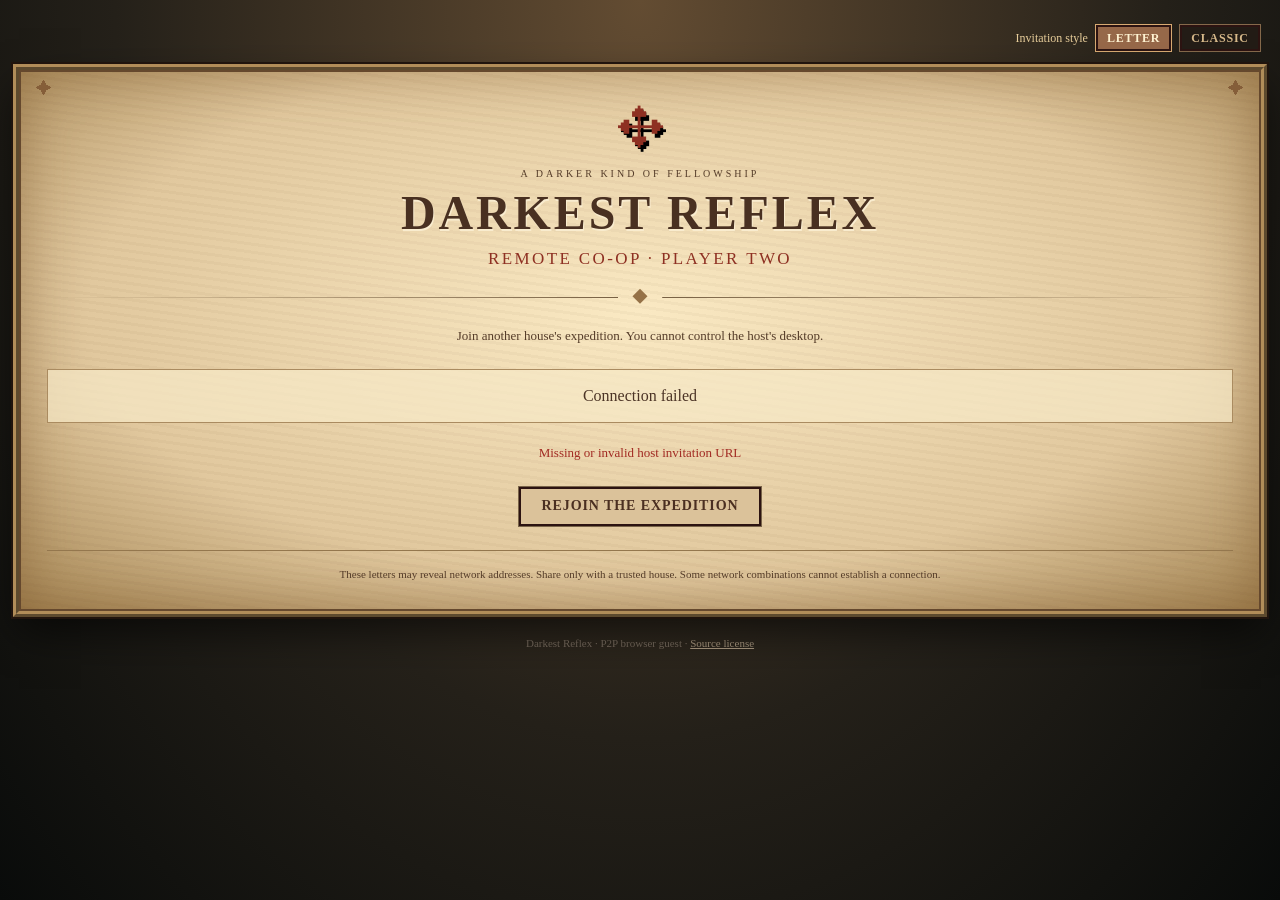
==== join/index.html @ e3242cea "Expose independent game-audio connection and playback status next to video" ====
<!doctype html>
<html lang="ko">
<head>
  <meta charset="utf-8">
  <meta name="viewport" content="width=device-width, initial-scale=1">
  <meta name="referrer" content="no-referrer">
  <meta http-equiv="Content-Security-Policy" content="default-src 'self'; script-src 'self'; style-src 'self'; img-src 'self' data:; connect-src 'self' stun:; media-src 'self' blob:; object-src 'none'; base-uri 'none'; form-action 'none'">
  <title>Darkest Reflex · Remote Co-op P2</title>
  <link rel="stylesheet" href="/join/guest.css">
  <script defer type="module" src="/join/guest.js"></script>
</head>
<body>
  <nav class="theme-picker" aria-label="Guest visual theme">
  <span data-ko="편지 외관" data-en="Invitation style">편지 외관</span>
  <button id="guestLetter" type="button" data-ko="편지" data-en="LETTER">편지</button>
  <button id="guestClassic" type="button" data-ko="기존 UI" data-en="CLASSIC">기존 UI</button>
</nav>
<main class="frame">
    <header>
      <div class="sigil" aria-hidden="true">✥</div>
      <p class="eyebrow">A DARKER KIND OF FELLOWSHIP</p>
      <h1>DARKEST REFLEX</h1>
      <p class="subtitle" data-ko="협력 원정 · 두 번째 영웅" data-en="REMOTE CO-OP · PLAYER TWO">협력 원정 · 두 번째 영웅</p>
      <div class="divider" aria-hidden="true">◆</div>
    </header>
    <p class="description" data-ko="이 초대장으로 다른 가주의 원정에 합류합니다. 호스트의 바탕화면은 조작할 수 없습니다." data-en="Join another house's expedition. You cannot control the host's desktop.">이 초대장으로 다른 가주의 원정에 합류합니다. 호스트의 바탕화면은 조작할 수 없습니다.</p>
    <p id="status" class="status" aria-live="polite">초대장을 확인하고 있습니다...</p>
    <section id="manual" hidden>
      <div class="step"><label for="offer" data-ko="첫째 서신. 협력 요청서를 필사해 가주에게 전하십시오." data-en="First letter. Copy your petition and deliver it to the host.">첫째 서신. 협력 요청서를 필사해 가주에게 전하십시오.</label>
        <textarea id="offer" readonly rows="3" spellcheck="false"></textarea>
        <button id="copyOffer" data-ko="협력 요청서 필사" data-en="COPY PETITION">협력 요청서 필사</button>
      </div>
      <div class="step"><label for="answer" data-ko="둘째 서신. 가주가 돌려보낸 회답서의 원문을 붙여 넣으십시오." data-en="Second letter. Paste the sealed reply from the host.">둘째 서신. 가주가 돌려보낸 회답서의 원문을 붙여 넣으십시오.</label>
        <textarea id="answer" rows="3" spellcheck="false" autocomplete="off" placeholder="Darkest Reflex response"></textarea>
        <button id="connect" disabled data-ko="원정에 합류" data-en="JOIN THE EXPEDITION">원정에 합류</button>
      </div>
    </section>
    <section id="gamePanel" hidden>
      <div class="videoHeader"><strong data-ko="협력자의 원정 화면" data-en="ALLY GAME · P2">협력자의 원정 화면</strong><div class="videoTools"><span id="actualFps" role="status" aria-live="off">FPS --</span><button type="button" id="expandVideo" data-ko="넓게 보기" data-en="THEATER">넓게 보기</button><button type="button" id="fullscreenVideo" data-ko="전체 화면" data-en="FULLSCREEN">전체 화면</button><span id="audioStatus" role="status">소리: 오디오 트랙 미도착</span><span id="peerStatus"></span></div></div>
      <div id="mouse-element" tabindex="0" aria-label="Game-only mouse and keyboard target">
        <video id="stream-video" autoplay playsinline></video>
        <div id="p2VirtualCursor" aria-hidden="true" hidden><span>P2</span></div>
        <div id="p2VirtualPointer" hidden aria-hidden="true"><span class="p2-pointer-core"></span><span class="p2-pointer-name">P2</span></div>
        <div id="awaitStream" data-ko="호스트의 게임 화면을 기다리는 중..." data-en="Waiting for the host game stream...">호스트의 게임 화면을 기다리는 중...</div>
      </div>
      <p class="notice" data-ko="게임 화면을 클릭하면 P2 조작이 활성화됩니다. ESC로 키보드 포커스를 해제하세요." data-en="Click the game to enable P2 controls. Press Escape to release keyboard focus.">게임 화면을 클릭하면 P2 조작이 활성화됩니다. ESC로 키보드 포커스를 해제하세요.</p>
      <div class="actions"><button id="retryVideo" hidden data-ko="원정 영상 재개" data-en="REOPEN EXPEDITION VISION">원정 영상 재개</button><button id="sound" hidden data-ko="원정의 소리 듣기" data-en="HEAR EXPEDITION AUDIO">원정의 소리 듣기</button><button id="disconnect" data-ko="동행 마치기" data-en="END FELLOWSHIP">동행 마치기</button></div>
    </section>
    <p id="error" class="error" role="alert" hidden></p>
    <button id="retry" class="secondary" hidden data-ko="연결 다시 맺기" data-en="REJOIN THE EXPEDITION">연결 다시 맺기</button>
    <p class="privacy" data-ko="주의. 서신에는 서로의 네트워크 주소가 담길 수 있습니다. 신뢰하는 가주에게만 전하십시오. 일부 환경에서는 협력 연결이 성립하지 않을 수 있습니다." data-en="These letters may reveal network addresses. Share only with a trusted house. Some network combinations cannot establish a connection.">주의. 서신에는 서로의 네트워크 주소가 담길 수 있습니다. 신뢰하는 가주에게만 전하십시오. 일부 환경에서는 협력 연결이 성립하지 않을 수 있습니다.</p>
  </main>
  <footer>Darkest Reflex · P2P browser guest · <a href="/LICENSE">Source license</a></footer>
</body>
</html>
---- join/guest.css ----
:root{color-scheme:dark}*{box-sizing:border-box}html{background:#0b0e0b;font-family:Georgia,'Times New Roman',serif;color:#ddcfaf}body{min-height:100vh;margin:0;padding:24px 18px 10px;background:radial-gradient(ellipse at 50% -15%,#463025 0,#1c1c18 35%,#0a0d0b 78%)}.frame{position:relative;max-width:940px;margin:2vh auto 0;background:repeating-linear-gradient(120deg,#fff1 0 1px,transparent 1px 9px),linear-gradient(150deg,#26221f,#111511 67%);border:1px solid #8b6848;outline:3px double #25241c;box-shadow:0 0 0 7px #0b0b09,inset 0 0 60px #000a,0 20px 50px #000a;padding:32px max(18px,4vw) 26px;text-align:center}.frame::before,.frame::after{content:'✦';position:absolute;top:8px;color:#ad8962}.frame::before{left:15px}.frame::after{right:15px}.sigil{font-size:45px;color:#ac362a;text-shadow:3px 4px #000}.eyebrow{letter-spacing:.3em;font-size:10px;color:#b5a07a;margin:12px 0 3px}h1{font-size:clamp(30px,5.3vw,48px);margin:6px;color:#eee0c2;letter-spacing:.06em;text-shadow:2px 3px #000}.subtitle{letter-spacing:.14em;color:#bc4b3c;font-size:17px;margin:9px}.divider{display:flex;align-items:center;gap:14px;color:#957146;margin:18px 0}.divider::before,.divider::after{content:'';flex:1;height:1px;background:linear-gradient(90deg,transparent,#776043)}.divider::after{transform:scaleX(-1)}.description,.privacy,.notice{line-height:1.6;color:#baa88c;font-size:13px}.status{background:#0a0d0ad9;border:1px solid #62503b;color:#d8c9aa;margin:22px 0 20px;padding:14px 12px;line-height:1.5}.status.connected{color:#dbd4aa;border-color:#918055}.step{text-align:left;background:#0d100d;border:1px solid #594733;padding:15px 18px;margin-top:16px}.step label{display:block;font-size:14px;color:#cbb899;margin-bottom:12px}.step textarea,textarea{width:100%;color:#ebd9b8;background:#090b09;border:1px solid #6a543b;font:12px/1.5 Consolas,monospace;padding:10px;resize:vertical;overflow-wrap:anywhere;min-height:75px}button{display:inline-block;cursor:pointer;color:#f1e1c2;letter-spacing:.065em;font-family:Georgia,serif;font-size:14px;font-weight:bold;border:1px solid #c18c62;background:linear-gradient(#a04637,#702923);box-shadow:inset 0 0 0 2px #2c1311;padding:11px 22px;margin-top:10px;min-height:41px}button:hover:not(:disabled){background:linear-gradient(#b85644,#812a25)}button:disabled{cursor:not-allowed;opacity:.46}.secondary,#disconnect{background:#302821;border-color:#796449;color:#d3bda0}.error{color:#e2a8a1;font-size:13px;line-height:1.6;margin:12px 0}.privacy{border-top:1px solid #5f4a34;margin:23px 0 0;padding-top:15px;font-size:11px;color:#95886f}#gamePanel{margin:16px auto}.videoHeader{display:flex;justify-content:space-between;align-items:center;color:#cbb996;margin-bottom:9px;font-size:12px;letter-spacing:.05em}#mouse-element{position:relative;background:#030504;border:2px solid #846142;outline:none;width:100%;aspect-ratio:16/9;overflow:hidden;display:grid;place-items:center}#mouse-element:focus-visible{border-color:#e1ad69;box-shadow:0 0 0 2px #ac492e}#stream-video{width:100%;height:100%;display:block;object-fit:contain;position:absolute;inset:0}#awaitStream{position:relative;z-index:1;color:#a99779;font-size:14px;pointer-events:none}#awaitStream[hidden]{display:none}.actions{display:flex;gap:14px;justify-content:flex-end;flex-wrap:wrap}.notice{text-align:left;font-size:12px}footer{text-align:center;padding:26px;font-size:11px;color:#766a5d}footer a{color:#a99880}button:focus-visible,textarea:focus-visible{outline:2px solid #e8c486;outline-offset:3px}[hidden]{display:none!important}@media(max-width:580px){body{padding:10px}.frame{padding:28px 13px 20px}.step{padding:11px}.eyebrow{letter-spacing:.12em}h1{font-size:28px}}@media(prefers-reduced-motion:reduce){*{transition:none!important;animation:none!important}}
/* Optional guild parchment. The original dark palette remains available. */
.theme-picker{max-width:940px;margin:0 auto 12px;display:flex;gap:7px;align-items:center;justify-content:flex-end;color:#e7cd9a;font:12px Georgia,serif}
.theme-picker button{min-height:28px;margin:0;padding:5px 11px;background:#231c16;border:1px solid #85694b;color:#d7b98b;font-size:12px}
.theme-picker button[aria-pressed=true]{background:#976849;color:#fff3d2;border-color:#d8aa72}
body.letter{background:radial-gradient(ellipse at 50% 0,#634c32,#242019 58%,#090b0a)!important;color:#37271a}
body.letter .frame{color:#352518;background:repeating-linear-gradient(8deg,#55331a09 0 3px,transparent 3px 8px),radial-gradient(ellipse at 50% 45%,#fae9c3 0%,#e1c89e 63%,#a58655 100%);border:2px solid #65482d;outline:6px ridge #b18d59;box-shadow:0 0 0 8px #20140d,0 18px 40px #000a,inset 0 0 53px #78522777}
body.letter .frame:before,body.letter .frame:after{color:#855e39}
body.letter .eyebrow,body.letter .description,body.letter .notice,body.letter .privacy{color:#543b28}
body.letter .sigil,body.letter .subtitle{color:#8e3022}
body.letter h1{color:#493021;text-shadow:1px 2px #f9eccf}
body.letter .step{background:#f2e1bdba;color:#472f20;border-color:#94784e}
body.letter .step label{color:#634326}
body.letter .step textarea{background:#f8e9c8;color:#37261a;border-color:#97734a}
body.letter .status{background:#f7e9c7ba;color:#4c3426;border-color:#aa8b60}
body.letter .status.connected{color:#376239}
body.letter #mouse-element{border-color:#83603d;background:#0b100e}
body.letter .videoHeader{color:#553921}
body.letter button.secondary,body.letter #disconnect{background:#dbc29a;color:#4b2f21}
body.letter .privacy{border-color:#94774e}
body.letter .error{color:#a22b23}
@media(max-width:580px){.theme-picker{justify-content:center;flex-wrap:wrap}}

/* Real guest playback area must be useful on a desktop, not a 940px letter. */
.frame{max-width:min(97vw,1640px);padding-inline:clamp(12px,2vw,34px)}
.theme-picker{max-width:min(97vw,1640px)}
#gamePanel{width:100%;max-width:none}
.videoTools{display:flex;gap:8px;align-items:center;justify-content:flex-end;flex-wrap:wrap}
.videoTools button{font-size:11px;letter-spacing:0;margin:0;padding:6px 10px;min-height:30px;background:#3d3024}
#actualFps{font:12px Consolas,monospace;white-space:nowrap;color:#a5d49c}
body.letter #actualFps{color:#3b6a35}
body.reflex-theater{padding:8px}
body.reflex-theater .frame{max-width:calc(100vw - 24px)}
body.reflex-theater .frame> :not(#gamePanel){display:none}
body.reflex-theater #gamePanel{margin:0}
body.reflex-theater #mouse-element{height:min(calc(100vh - 105px),calc(94vw * 9 / 16));aspect-ratio:auto}
#mouse-element:fullscreen{width:100vw;height:100vh;aspect-ratio:auto;border:0;background:#000}
#mouse-element:fullscreen #stream-video{width:100%;height:100%;object-fit:contain}
@media(max-width:640px){.videoHeader{gap:8px;flex-wrap:wrap}.videoTools{justify-content:flex-start}.videoTools button{font-size:10px;padding:5px 7px}}

/* Client-local P2 pointer is only a coordinate indicator, not an OS cursor. */
#mouse-element.p2-pointer-active{cursor:none}
#p2VirtualPointer{position:absolute;z-index:5;pointer-events:none;transform:translate(-50%,-50%);width:29px;height:29px;border:2px solid #8ce5ff;box-shadow:0 0 0 2px #153e8e,0 0 10px #50aaff;background:#224fc633;border-radius:50%;transition:none}
#p2VirtualPointer .p2-pointer-core{position:absolute;inset:10px;border-radius:50%;background:#cffbff}
#p2VirtualPointer .p2-pointer-name{position:absolute;top:-20px;left:22px;font:700 12px Georgia,serif;color:#e4f9ff;text-shadow:-1px -1px #174d92,1px 1px #174d92}
#p2VirtualPointer.press{border-color:#ffdf85;box-shadow:0 0 0 3px #77471f,0 0 14px #f8bd47}

/* Indicates the guest's independently transmitted game-local P2 cursor.
   The indicator never captures clicks or moves P1's Windows mouse. */
#p2VirtualCursor{position:absolute;z-index:5;left:0;top:0;width:15px;height:15px;pointer-events:none;transform:translate(-2px,-2px);border:2px solid #5bc6ff;background:#164c75c0;border-radius:50%;box-shadow:0 0 0 2px #081722b3,0 0 10px #4ec5ff;transition:none}
#p2VirtualCursor::before,#p2VirtualCursor::after{content:"";position:absolute;background:#d6f4ff}
#p2VirtualCursor::before{width:1px;height:22px;top:-5px;left:5px}
#p2VirtualCursor::after{height:1px;width:22px;left:-5px;top:5px}
#p2VirtualCursor span{position:absolute;top:13px;left:11px;color:#c8f5ff;font:bold 12px Georgia,serif;text-shadow:1px 1px 2px #000,0 0 4px #000}
#p2VirtualCursor.pressed{background:#ffb554;border-color:#ffdb9c;box-shadow:0 0 0 5px #dc7a4a85}
#mouse-element:fullscreen #p2VirtualCursor{z-index:5}
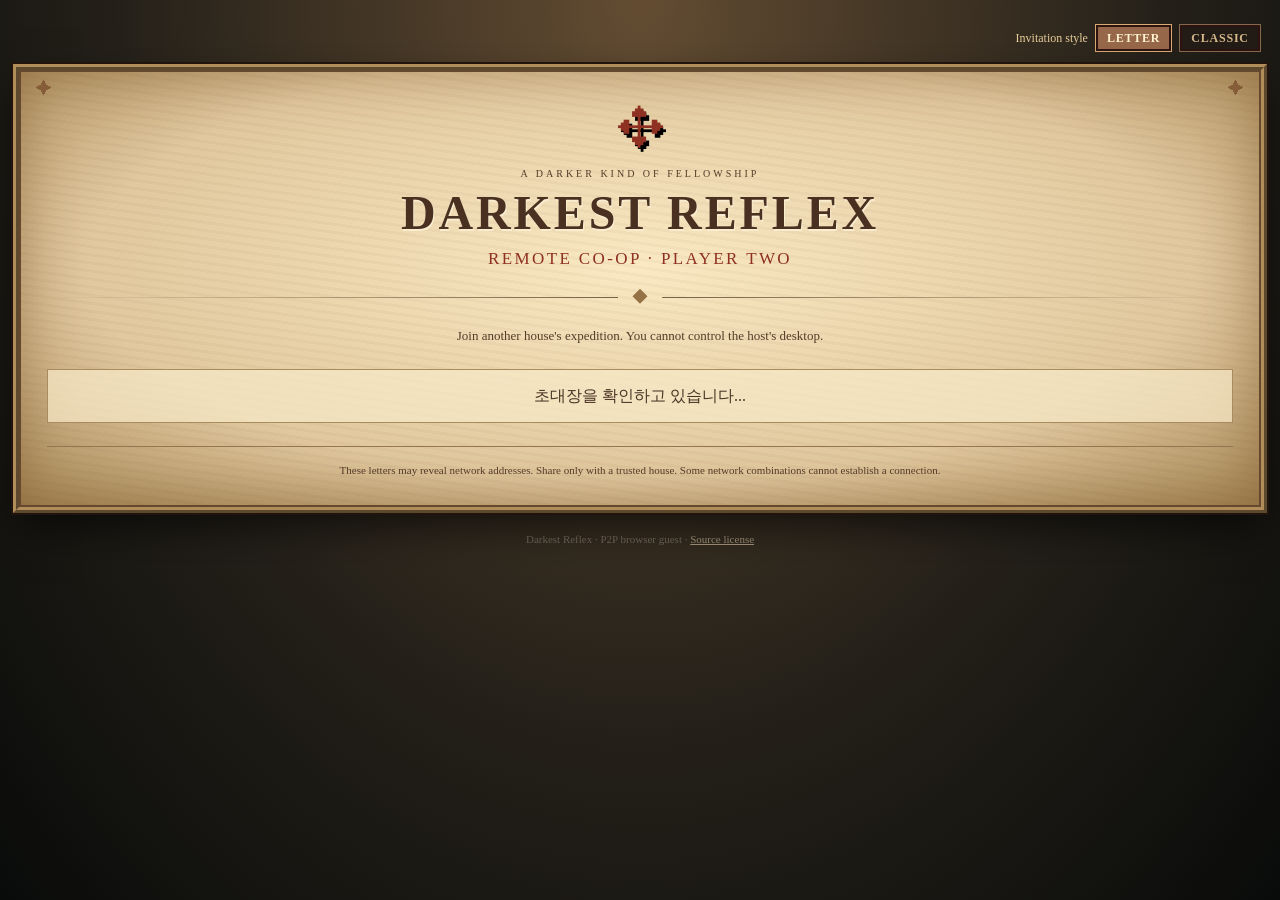
==== commit acc64811: "Display native game ACK cursor and guest audio status" ====
--- a/join/index.html
+++ b/join/index.html
@@ -36,15 +36,15 @@
       </div>
     </section>
     <section id="gamePanel" hidden>
-      <div class="videoHeader"><strong data-ko="협력자의 원정 화면" data-en="ALLY GAME · P2">협력자의 원정 화면</strong><div class="videoTools"><span id="actualFps" role="status" aria-live="off">FPS --</span><button type="button" id="expandVideo" data-ko="넓게 보기" data-en="THEATER">넓게 보기</button><button type="button" id="fullscreenVideo" data-ko="전체 화면" data-en="FULLSCREEN">전체 화면</button><span id="audioStatus" role="status">소리: 오디오 트랙 미도착</span><span id="peerStatus"></span></div></div>
+      <div class="videoHeader"><strong data-ko="협력자의 원정 화면" data-en="ALLY GAME · P2">협력자의 원정 화면</strong><div class="videoTools"><span id="actualFps" role="status" aria-live="off">FPS --</span><span id="gameAckState" role="status">P2: 수신 확인 대기</span><button type="button" id="expandVideo" data-ko="넓게 보기" data-en="THEATER">넓게 보기</button><button type="button" id="fullscreenVideo" data-ko="전체 화면" data-en="FULLSCREEN">전체 화면</button><span id="peerStatus"></span></div></div>
       <div id="mouse-element" tabindex="0" aria-label="Game-only mouse and keyboard target">
         <video id="stream-video" autoplay playsinline></video>
-        <div id="p2VirtualCursor" aria-hidden="true" hidden><span>P2</span></div>
+        <div id="p2VirtualCursor" aria-hidden="true" hidden><span>P2</span></div><div id="gameAckCursor" aria-hidden="true" hidden><span>게임</span></div>
         <div id="p2VirtualPointer" hidden aria-hidden="true"><span class="p2-pointer-core"></span><span class="p2-pointer-name">P2</span></div>
         <div id="awaitStream" data-ko="호스트의 게임 화면을 기다리는 중..." data-en="Waiting for the host game stream...">호스트의 게임 화면을 기다리는 중...</div>
       </div>
       <p class="notice" data-ko="게임 화면을 클릭하면 P2 조작이 활성화됩니다. ESC로 키보드 포커스를 해제하세요." data-en="Click the game to enable P2 controls. Press Escape to release keyboard focus.">게임 화면을 클릭하면 P2 조작이 활성화됩니다. ESC로 키보드 포커스를 해제하세요.</p>
-      <div class="actions"><button id="retryVideo" hidden data-ko="원정 영상 재개" data-en="REOPEN EXPEDITION VISION">원정 영상 재개</button><button id="sound" hidden data-ko="원정의 소리 듣기" data-en="HEAR EXPEDITION AUDIO">원정의 소리 듣기</button><button id="disconnect" data-ko="동행 마치기" data-en="END FELLOWSHIP">동행 마치기</button></div>
+      <div class="actions"><button id="retryVideo" hidden data-ko="원정 영상 재개" data-en="REOPEN EXPEDITION VISION">원정 영상 재개</button><button id="sound" data-ko="원정의 소리 듣기" data-en="HEAR EXPEDITION AUDIO">원정의 소리 듣기</button><span id="audioState" role="status">소리: 연결 대기</span><button id="disconnect" data-ko="동행 마치기" data-en="END FELLOWSHIP">동행 마치기</button></div>
     </section>
     <p id="error" class="error" role="alert" hidden></p>
     <button id="retry" class="secondary" hidden data-ko="연결 다시 맺기" data-en="REJOIN THE EXPEDITION">연결 다시 맺기</button>
--- a/join/guest.css
+++ b/join/guest.css
@@ -54,3 +54,15 @@
 #p2VirtualCursor span{position:absolute;top:13px;left:11px;color:#c8f5ff;font:bold 12px Georgia,serif;text-shadow:1px 1px 2px #000,0 0 4px #000}
 #p2VirtualCursor.pressed{background:#ffb554;border-color:#ffdb9c;box-shadow:0 0 0 5px #dc7a4a85}
 #mouse-element:fullscreen #p2VirtualCursor{z-index:5}
+
+
+/* True in-game cursor ACK from Darkest.exe via authenticated local IPC.
+   Blue cross = browser target, gold diamond = last game-observed cursor. */
+#p2NativeCursor{position:absolute;z-index:6;pointer-events:none;left:0;top:0;
+  transform:translate(-50%,-50%) rotate(45deg);height:12px;width:12px;
+  background:#dfac56;border:2px solid #502512;box-shadow:0 0 0 2px #0008,0 0 8px #ffdf8c}
+#p2NativeCursor span{position:absolute;left:15px;top:-13px;white-space:nowrap;
+  transform:rotate(-45deg);color:#ffe4a2;font:bold 12px Georgia,serif;text-shadow:0 0 4px #000,1px 1px #000}
+#p2NativeCursor.inactive{opacity:.4}
+#p2AckStatus{font:11px Consolas,monospace;color:#ebc791;white-space:nowrap}
+body.letter #p2AckStatus{color:#6d4925}
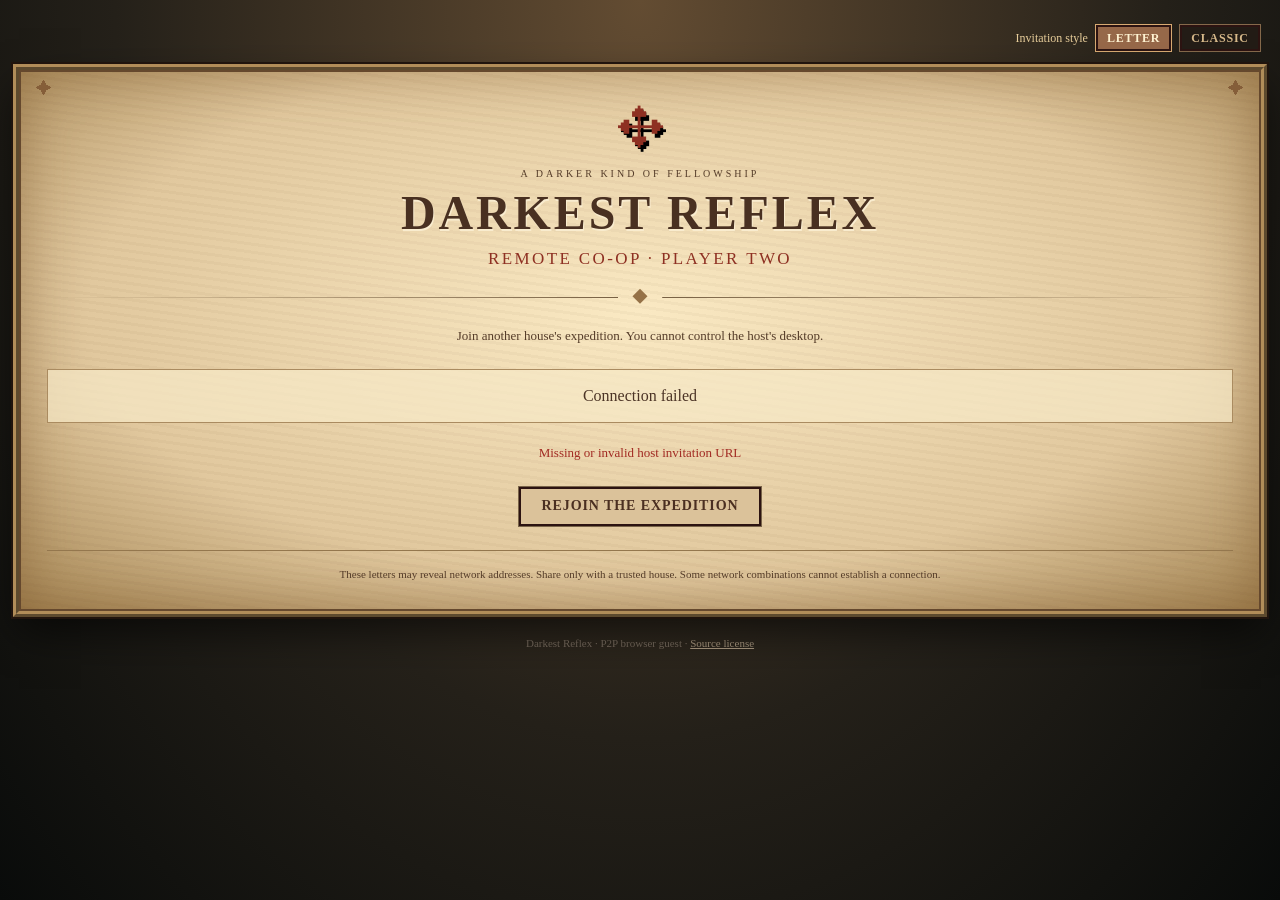
==== commit 85c71155: "Play separate game-PID audio and display native game-confirmed P2 cursor * Separate game audio playb" ====
--- a/join/index.html
+++ b/join/index.html
@@ -36,15 +36,16 @@
       </div>
     </section>
     <section id="gamePanel" hidden>
-      <div class="videoHeader"><strong data-ko="협력자의 원정 화면" data-en="ALLY GAME · P2">협력자의 원정 화면</strong><div class="videoTools"><span id="actualFps" role="status" aria-live="off">FPS --</span><span id="gameAckState" role="status">P2: 수신 확인 대기</span><button type="button" id="expandVideo" data-ko="넓게 보기" data-en="THEATER">넓게 보기</button><button type="button" id="fullscreenVideo" data-ko="전체 화면" data-en="FULLSCREEN">전체 화면</button><span id="peerStatus"></span></div></div>
+      <div class="videoHeader"><strong data-ko="협력자의 원정 화면" data-en="ALLY GAME · P2">협력자의 원정 화면</strong><div class="videoTools"><span id="actualFps" role="status" aria-live="off">FPS --</span><button type="button" id="expandVideo" data-ko="넓게 보기" data-en="THEATER">넓게 보기</button><button type="button" id="fullscreenVideo" data-ko="전체 화면" data-en="FULLSCREEN">전체 화면</button><span id="audioStatus" role="status">소리: 오디오 트랙 미도착</span><span id="p2AckStatus" role="status">P2: 게임 입력 확인 대기</span><span id="peerStatus"></span></div></div>
       <div id="mouse-element" tabindex="0" aria-label="Game-only mouse and keyboard target">
         <video id="stream-video" autoplay playsinline></video>
-        <div id="p2VirtualCursor" aria-hidden="true" hidden><span>P2</span></div><div id="gameAckCursor" aria-hidden="true" hidden><span>게임</span></div>
+        <div id="p2VirtualCursor" aria-hidden="true" hidden><span>P2</span></div>
+        <div id="p2NativeCursor" aria-hidden="true" hidden><span>게임 P2</span></div>
         <div id="p2VirtualPointer" hidden aria-hidden="true"><span class="p2-pointer-core"></span><span class="p2-pointer-name">P2</span></div>
         <div id="awaitStream" data-ko="호스트의 게임 화면을 기다리는 중..." data-en="Waiting for the host game stream...">호스트의 게임 화면을 기다리는 중...</div>
       </div>
       <p class="notice" data-ko="게임 화면을 클릭하면 P2 조작이 활성화됩니다. ESC로 키보드 포커스를 해제하세요." data-en="Click the game to enable P2 controls. Press Escape to release keyboard focus.">게임 화면을 클릭하면 P2 조작이 활성화됩니다. ESC로 키보드 포커스를 해제하세요.</p>
-      <div class="actions"><button id="retryVideo" hidden data-ko="원정 영상 재개" data-en="REOPEN EXPEDITION VISION">원정 영상 재개</button><button id="sound" data-ko="원정의 소리 듣기" data-en="HEAR EXPEDITION AUDIO">원정의 소리 듣기</button><span id="audioState" role="status">소리: 연결 대기</span><button id="disconnect" data-ko="동행 마치기" data-en="END FELLOWSHIP">동행 마치기</button></div>
+      <div class="actions"><button id="retryVideo" hidden data-ko="원정 영상 재개" data-en="REOPEN EXPEDITION VISION">원정 영상 재개</button><button id="sound" hidden data-ko="원정의 소리 듣기" data-en="HEAR EXPEDITION AUDIO">원정의 소리 듣기</button><button id="disconnect" data-ko="동행 마치기" data-en="END FELLOWSHIP">동행 마치기</button></div>
     </section>
     <p id="error" class="error" role="alert" hidden></p>
     <button id="retry" class="secondary" hidden data-ko="연결 다시 맺기" data-en="REJOIN THE EXPEDITION">연결 다시 맺기</button>
